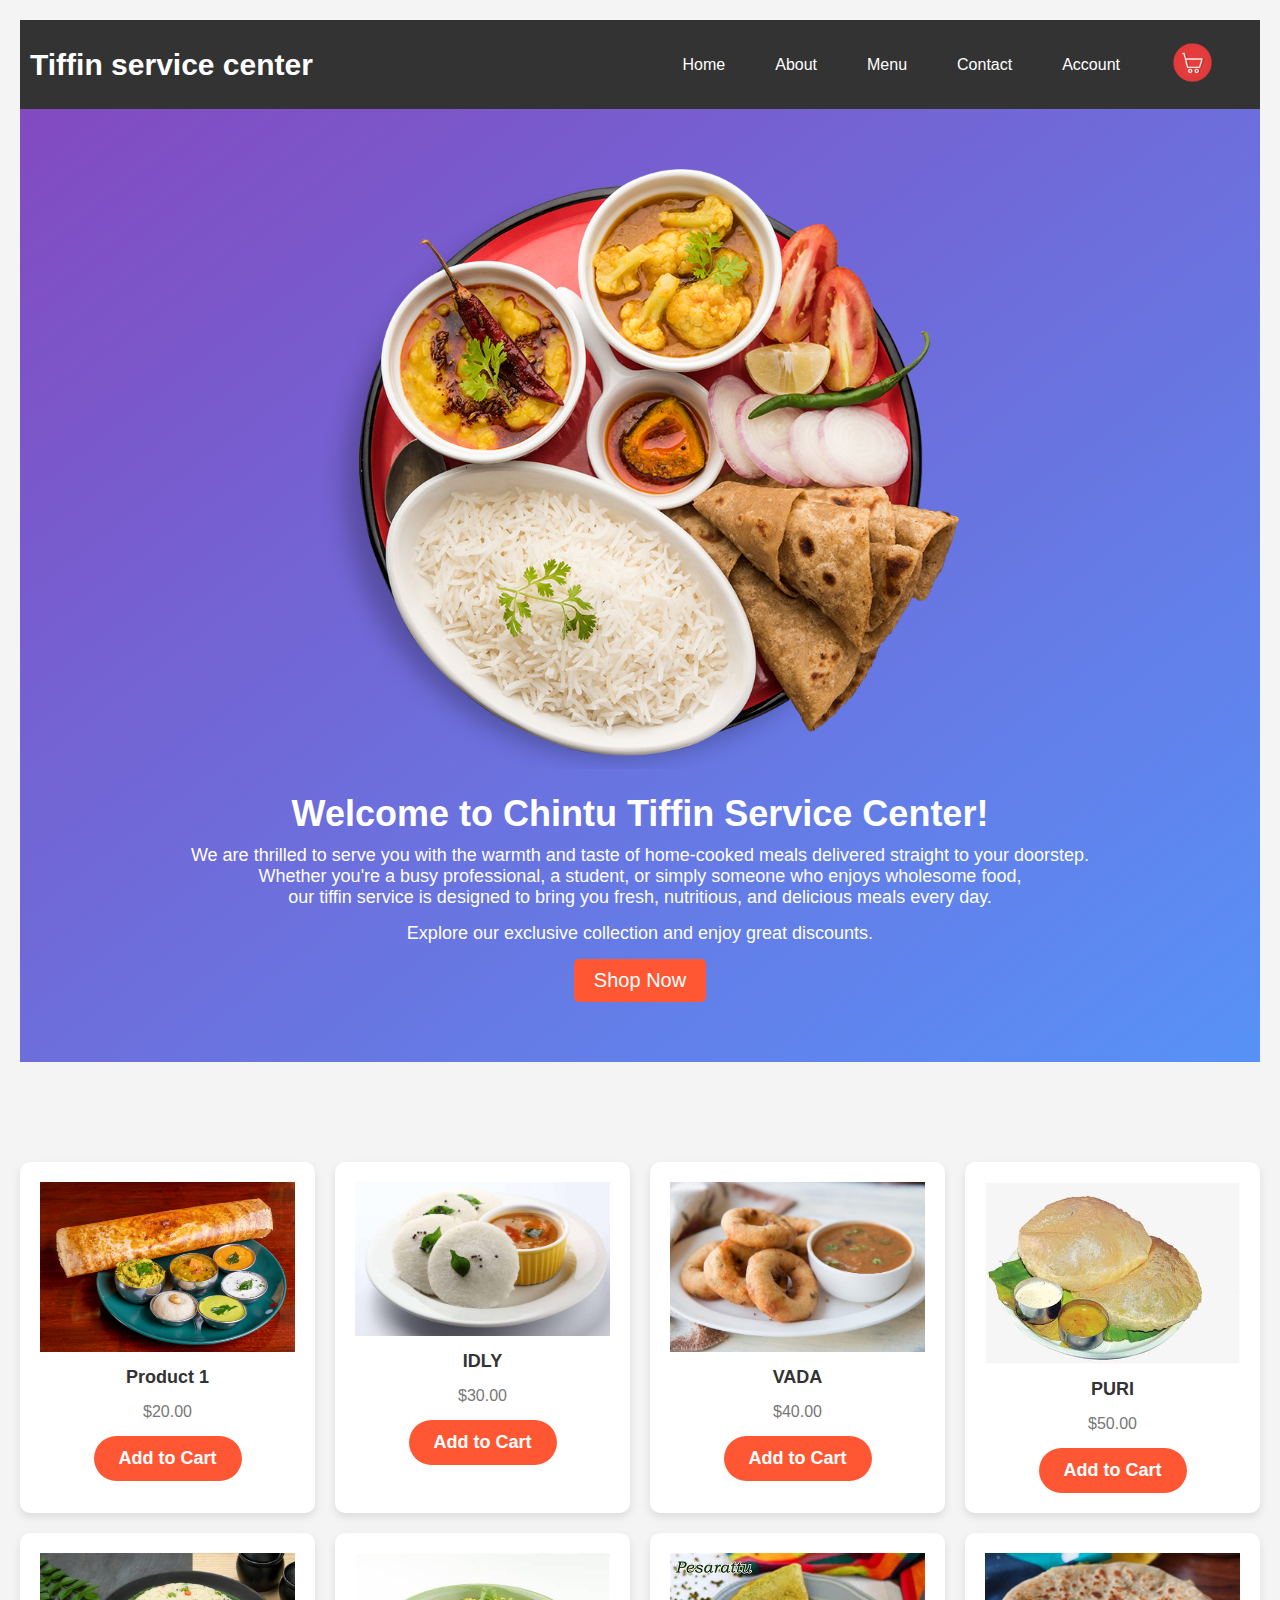
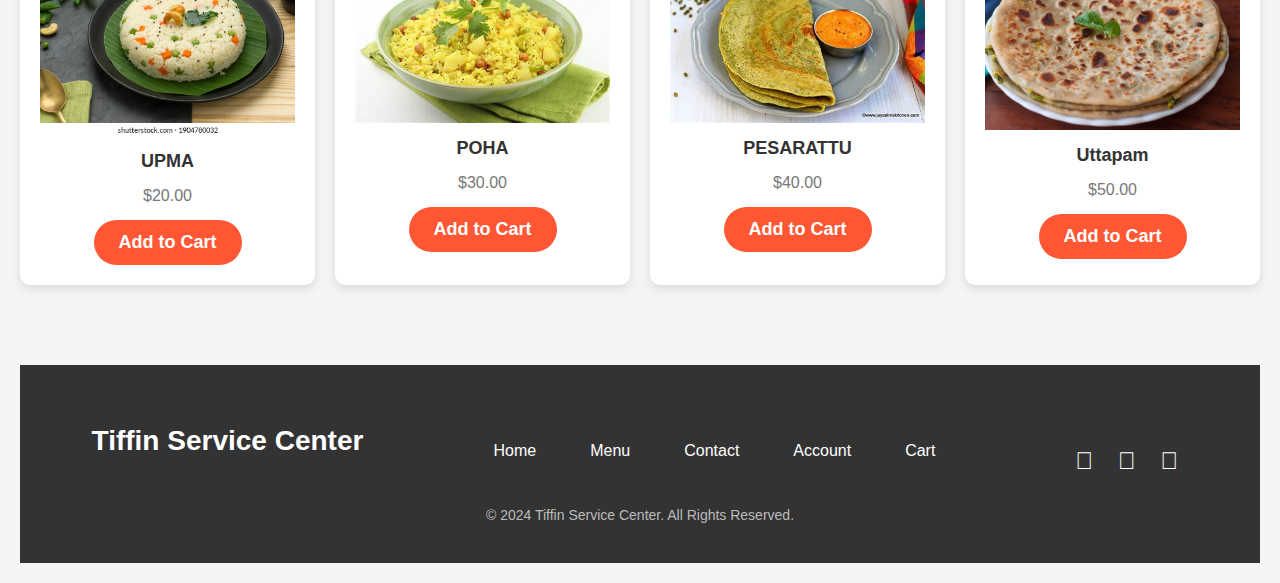
==== index.html @ a06f56ce "first commit" ====
<!DOCTYPE html>
<html lang="en">
<head>
    <meta charset="UTF-8">
    <meta name="viewport" content="width=device-width, initial-scale=1.0">
    <title>Product Page</title>
    <link rel="stylesheet" href="path/to/font-awesome/css/font-awesome.min.css">
    <link rel="stylesheet" href="style.css">
    <link rel="stylesheet" href="nav.css">
    <link rel="stylesheet" href="footer.css">
</head>
<body>
    
     <!-- Navigation Bar -->
     <nav class="navbar">
        <div class="logo"><a href="./index.html">Tiffin service center</a></div>
        <ul class="nav-links">
            <li><a href="./index.html">Home</a></li>
            <li><a href="./about.html">About</a></li>
            <li><a href="./menu.html">Menu</a></li>
            <li><a href="./contact.html">Contact</a></li>
            <li><a href="./account.html">Account</a></li>
            <li><a href="cart.html"><img src="./images/carticon1.webp" alt="Cart Icon" class="cart-icon"></a></li>
        </ul>
        <div class="hamburger">
            <div class="hamburger" id="hamburger">&#9776;</div>
        </div>
    </nav>

    <!-- Sidebar Menu -->
    <div class="sidebar" id="sidebar">
        <span class="close-btn" id="close-btn">&times;</span>
        <a href="./index.html">Home</a>
        <a href="./about.html">About</a>
        <a href="./menu.html">Menu</a>
        <a href="./contact.html">Contact</a>
        <a href="./account.html">Account</a>
        <a href="./cart.html">Cart</a>
    </div>

      <!-- Hero Section -->
      <div class="hero">
        <img src="./images/indian-plate.png" alt="Hero Image"> <!-- Replace with your PNG image URL -->
        <h1>Welcome to Chintu Tiffin Service Center!</h1>
        <p>We are thrilled to serve you with the warmth and taste of 
            home-cooked meals delivered straight to your doorstep. <br> Whether you're a busy professional, 
            a student, or simply someone who enjoys wholesome food, <br>our tiffin service is designed to bring you fresh, nutritious, and delicious meals every day.</p>
        <p>Explore our exclusive collection and enjoy great discounts.</p>
        <button class="cta">Shop Now</button>
    </div>


    <!-- Product Cards -->
    <div class="product-grid">
        <div class="card">
            <img src="./images/deepal-tamang-5oF7d_hPJG4-unsplash (1).jpg" alt="Product 1">
            <h3>Product 1</h3>
            <p>$20.00</p>
            <button class="add-to-cart" data-name="DOSA" data-price="20" data-image="https://via.placeholder.com/150">Add to Cart
            </button>
        </div>
        <div class="card">
            <img src="./images/image2.jpeg" alt="Product 2">
            <h3>IDLY</h3>
            <p>$30.00</p>
            <button class="add-to-cart" data-name="IDLY" data-price="30" data-image="https://via.placeholder.com/150">Add to Cart</button>
        </div>

        <div class="card">
            <img src="./images/image3.jpg" alt="Product 3">
            <h3>VADA</h3>
            <p>$40.00</p>
            <button class="add-to-cart" data-name="VADA" data-price="40" data-image="https://via.placeholder.com/150">Add to Cart</button>
        </div>

        <div class="card">
            <img src="./images/image4.jpg" alt="Product 4">
            <h3>PURI</h3>
            <p>$50.00</p>
            <button class="add-to-cart" data-name="PURI" data-price="50" data-image="https://via.placeholder.com/150">Add to Cart</button>
        </div>
        <div class="card">
            <img src="./images/image5.webp" alt="Product 1">
            <h3>UPMA</h3>
            <p>$20.00</p>
            <button class="add-to-cart" data-name="UPMA" data-price="20" data-image="https://via.placeholder.com/150">Add to Cart
            </button>
        </div>
        <div class="card">
            <img src="./images/poha.jpg" alt="Product 2">
            <h3>POHA</h3>
            <p>$30.00</p>
            <button class="add-to-cart" data-name="Poha" data-price="30" data-image="https://via.placeholder.com/150">Add to Cart</button>
        </div>

        <div class="card">
            <img src="./images/image7.jpg" alt="Product 3">
            <h3>PESARATTU</h3>
            <p>$40.00</p>
            <button class="add-to-cart" data-name="Pesarattu" data-price="40" data-image="https://via.placeholder.com/150">Add to Cart</button>
        </div>

        <div class="card">
            <img src="./images/image8.jpg" alt="Product 4">
            <h3>Uttapam</h3>
            <p>$50.00</p>
            <button class="add-to-cart" data-name="Uttapam" data-price="50" data-image="https://via.placeholder.com/150">Add to Cart</button>
        </div>
    </div>

    <!-- Popup Box (for item added) -->
    <div id="popup" class="popup">
        <span id="close-btn" class="close-btn">&times;</span>
        <h3>Successfully added to cart!</h3>
        <button id="ok-btn">OK</button>
    </div>

    <!-- <div id="thank-you" class="thank-you">Thank you!</div> -->




    <!-- ---------------footer------------- -->
       <!-- Footer Section -->
    <footer>
        <div class="footer-container">
            <!-- Footer Logo -->
            <div class="footer-logo">
                    Tiffin Service Center
            </div>

            <!-- Footer Navigation -->
            <ul class="footer-nav">
                <li><a href="#">Home</a></li>
                <li><a href="#">Menu</a></li>
                <li><a href="#">Contact</a></li>
                <li><a href="#">Account</a></li>
                <li><a href="#">Cart</a></li>
            </ul>

            <!-- Social Media Icons -->
            <div class="social-icons">
                <a href="#" title="Facebook">&#xf09a;</a>
                <a href="#" title="Twitter">&#xf099;</a>
                <a href="#" title="Instagram">&#xf16d;</a>
            </div>
        </div>

        <!-- Footer Credits -->
        <div class="footer-credits">
            &copy; 2024 Tiffin Service Center. All Rights Reserved.
        </div>
    </footer>


    <script>
        const addToCartButtons = document.querySelectorAll('.add-to-cart');
        const popup = document.getElementById('popup');
        const closeBtn = document.getElementById('close-btn');
        const okBtn = document.getElementById('ok-btn');
        const thankYou = document.getElementById('thank-you');

        // Add product to cart in localStorage
        addToCartButtons.forEach(button => {
            button.addEventListener('click', function () {
                const productName = this.getAttribute('data-name');
                const productPrice = this.getAttribute('data-price');
                const productImage = this.getAttribute('data-image');

                const cart = JSON.parse(localStorage.getItem('cart')) || [];
                cart.push({ name: productName, price: productPrice, image: productImage });
                localStorage.setItem('cart', JSON.stringify(cart));

                showPopup();
            });
        });

        function showPopup() {
            popup.style.display = 'block';
        }

        function hidePopup() {
            popup.style.display = 'none';
            showThankYou();
        }

        function showThankYou() {
            thankYou.style.display = 'block';
            thankYou.style.opacity = '1';
            setTimeout(() => {
                thankYou.style.opacity = '0';
                setTimeout(() => {
                    thankYou.style.display = 'none';
                }, 2000);
            }, 2000);
        }

        closeBtn.addEventListener('click', hidePopup);
        okBtn.addEventListener('click', hidePopup);
    </script>
    <script>
         const hamburger = document.getElementById('hamburger');
        const sidebar = document.getElementById('sidebar');
        // const closeBtn = document.getElementById('close-btn');

        // Show the sidebar when the hamburger icon is clicked
        hamburger.addEventListener('click', () => {
            sidebar.classList.toggle('active');
        });

        // Hide the sidebar when the close button is clicked
        closeBtn.addEventListener('click', () => {
            sidebar.classList.remove('active');
        });
    </script>
     <script>
        const addToCartBtn = document.getElementById('addToCartBtn');
        const btnText = document.querySelector('.btn-text');

        addToCartBtn.addEventListener('click', () => {
            // Add the 'done' class to the button to show 'Done' text
            addToCartBtn.classList.add('done');

            // After 2 seconds, remove the 'done' text and bring back 'Add to Cart'
            setTimeout(() => {
                addToCartBtn.classList.remove('done'); // Remove 'done' class
                btnText.style.opacity = '1'; // Show 'Add to Cart' text again
            }, 2000); // 2 seconds delay for 'Done' message display
        });
    </script>
     <script>
        function toggleMenu() {
            const menu = document.querySelector('.navbar ul');
            menu.classList.toggle('show');
        }
    </script>
</body>
</html>
---- style.css ----
:root{
    --clr-btn-dark:rgb(40, 236, 40);
    --clr-btn-light:rgb(50, 216, 50);
    --clr-primary: #3777aa;
    --clr-primary-light:#408abe;
    --clr-white:white;
    --clr-black:black;
    --clr-black-30:rgba(0, 0, 0, 0.438);
    --clr-black-70:rgba(0, 0, 0, 0.692);
    --clr-light-pink:#fdf2f2;
    --clr-light-blue:#e2f7f3;
    

    --radius:3px;
    --font-family: Arial, Helvetica, sans-serif;
    --box-shadow: 0px 3px 10px  var(--clr-black-30);
    --transition:all .3s linear;

}

.primary-button-light,.primary-button-dark{
    font-weight: bold;
    text-transform: uppercase;
    transition: var(--transition);
    border: none;
    cursor: pointer;
    height: 45px;
    font-size: 16px; 
    letter-spacing: 1px;   
    padding-left: 20px;
    padding-right: 20px;
    min-width: 200px;
    display: inline-flex;
    align-items: center;
    justify-content: center;
    border-radius: var(--radius);

}
/* button dark in mobile*/
.primary-button-dark{
    background-color:var(--clr-btn-dark);
    color: var(--clr-white);
}
.primary-button-light{
    background-color: var(--clr-primary);
    color: var(--clr-white);
}
.primary-button-dark:hover{
    background-color: var(--clr-btn-light);
}
.primary-button-light:hover{
    background-color: var(--clr-primary-light);
}
.primary-input,.primary-textarea{
    height: 45px;
    font-size: 16px;
    line-height: 25px;
    padding-left: 15px;
    padding-right: 15px;
    font-family: var(--font-family);
    border-radius: var(--radius);
    border: 1px solid var(--clr-black-70);
    letter-spacing: 1px;
}
.primary-textarea{
    height: unset; 
    padding-top: 15px;
    padding-bottom: 15px;
    resize: vertical;
}
.primary-input::placeholder, .primary-textarea::placeholder{
    text-transform: capitalize;
}
@media screen and (min-width: 992px) {
    .primary-button-dark,.primary-button-light{
        height: 50px;
        min-width: 220px;
    }
    .primary-input{
        height: 50px;
    }
}




/* General styles */
* {
    margin: 0;
    padding: 0;
    box-sizing: border-box;
}

body {
    font-family: 'Lucida Sans', 'Lucida Sans Regular', 'Lucida Grande', 'Lucida Sans Unicode', Geneva, Verdana, sans-serif;
    background-color: #f4f4f4;
    padding: 20px;
}


/* Card Grid Styles */
.container {
    max-width: 1200px;
    margin: 20px auto;
}

.card-grid {
    display: grid;
    grid-template-columns: repeat(4, 1fr);
    gap: 20px;
}

.card {
    background-color: white;
    border-radius: 8px;
    padding: 20px;
    text-align: center;
}

.card img {
    width: 100%;
    height: auto;
}

.card-title {
    font-size: 1.2em;
    margin-top: 10px;
}

.card-price {
    font-size: 1.1em;
    color: #28a745;
    margin-bottom: 15px;
}

.add-to-cart-btn {
    background-color: #28a745;
    color: white;
    padding: 10px;
    border: none;
    border-radius: 5px;
    cursor: pointer;
}

.add-to-cart-btn:hover {
    background-color: #218838;
}

/* Popup Styles */
.popup {
    position: fixed;
    top: 50%;
    left: 50%;
    transform: translate(-50%, -50%);
    background-color: white;
    width: 300px;
    padding: 30px;
    border-radius: 8px;
    box-shadow: 0 4px 16px rgba(0, 0, 0, 0.2);
    display: none;
    z-index: 100;
}

.close-btn {
    position: absolute;
    top: 10px;
    right: 10px;
    font-size: 20px;
    cursor: pointer;
    color: #333;
    transition: color 0.3s ease;
}

.close-btn:hover {
    color: #ff4500;
}

.popup h2 {
    text-align: center;
    margin-bottom: 40px;
    font-size: 1.4em;
    color: #28a745;
}

.popup button {
    display: block;
    margin: 0 auto;
    padding: 10px 20px;
    background-color: #007bff;
    color: white;
    border: none;
    border-radius: 5px;
    cursor: pointer;
    transition: background-color 0.3s ease;
}

.popup button:hover {
    background-color: #0056b3;
}

.thank-you {
    position: fixed;
    top: 10px;
    left: 50%;
    transform: translateX(-50%);
    /* background-color: #28a745; */
    color: #28a745;
    font-size: 40px;
    padding: 10px;
    border-radius: 5px;
    display: none;
    opacity: 0;
    transition: opacity 2s ease;
}

/* Cart Page */
.cart-container {
    max-width: 1200px;
    margin: 20px auto;
}
.cart-container h1{
    text-align: center;
    font-family: Arial, Helvetica, sans-serif
    
    
    ;
}

.cart-item {
    display: flex;
    justify-content: space-between;
    align-items: center;
    background-color: white;
    padding: 10px;
    border-bottom: 1px solid #ccc;
    margin-bottom: 10px;
}

.cart-item .item-info {
    display: flex;
    align-items: center;
}

.cart-item img {
    width: 50px;
    margin-right: 15px;
}

.cart-item .item-name {
    font-size: 18px;
    font-weight: bold;
}

.cart-item .item-price {
    font-size: 16px;
    color: #28a745;
}

.remove-btn {
    background-color: #dc3545;
    color: white;
    border: none;
    padding: 5px 10px;
    cursor: pointer;
    border-radius: 5px;
}

.remove-btn:hover {
    background-color: #c82333;
}
/* Responsive Styles */
@media (max-width: 768px) {
    .hamburger {
        display: flex;
    }

    .nav-links {
        display: none;
    }

    .card-grid {
        grid-template-columns: repeat(2, 1fr);
    }
}

@media (max-width: 480px) {
    .card-grid {
        grid-template-columns: 1fr;
    }
}



  /* Navigation Bar */

        .hamburger {
            font-size: 30px;
            cursor: pointer;
        }

        /* Sidebar */
        .sidebar {
            position: fixed;
            top: 0;
            right: -250px; /* Hidden by default */
            width: 250px;
            height: 100%;
            background-color: #333;
            color: white;
            display: flex;
            flex-direction: column;
            padding: 20px;
            transition: right 0.3s ease-in-out;
        }

        .sidebar.active {
            right: 0; /* Show the sidebar */
        }

        .sidebar .close-btn {
            align-self: flex-end;
            font-size: 25px;
            cursor: pointer;
        }

        .sidebar a {
            color: white;
            text-decoration: none;
            margin: 15px 0;
            font-size: 18px;
        }

        .sidebar a:hover {
            color: #f1f1f1;
        }
      /* Product Grid */
      .product-grid {
        display: grid;
        grid-template-columns: repeat(4, 1fr); /* 4 columns by default */
        gap: 20px; /* Space between cards */
    }

    /* Card Style */
    .card {
        background-color: white;
        border-radius: 10px;
        box-shadow: 0 4px 8px rgba(0, 0, 0, 0.1);
        overflow: hidden;
        transition: transform 0.3s ease;
    }

    .card img {
        width: 100%;
        height: auto;
        display: block;
    }

    .card h3 {
        padding: 15px;
        font-size: 18px;
        color: #333;
    }

    .card p {
        padding: 0 15px 15px;
        font-size: 16px;
        color: #777;
    }

    /* Hover effect */
    .card:hover {
        transform: scale(1.05);
    }

    /* Responsive Grid */
    @media screen and (max-width: 1200px) {
        .product-grid {
            grid-template-columns: repeat(3, 1fr); /* 3 columns for medium screens */
        }
    }

    @media screen and (max-width: 768px) {
        .product-grid {
            grid-template-columns: repeat(2, 1fr); /* 2 columns for tablets */
        }
    }

    @media screen and (max-width: 480px) {
        .product-grid {
            grid-template-columns: 1fr; /* 1 column for mobile screens */
        }
    }

  /* Button Style */
  .add-to-cart{
    position: relative;
    display: inline-block;
    padding: 12px 25px;
    font-size: 18px;
    font-weight: bold;
    color: #fff;
    background-color: #ff5733; /* Orange background */
    border: none;
    border-radius: 30px;
    cursor: pointer;
    overflow: hidden;
    transition: background-color 0.4s ease;
}

.add-to-cart:hover {
    background-color: #e74c3c; /* Darker orange on hover */
}

.add-to-cart:active {
    background-color: #c0392b; /* Dark red when clicked */
}

.btn-text {
    display: inline-block;
    transition: transform 0.4s ease-in-out;
}

.arrow {
    display: inline-block;
    margin-left: 10px;
    transition: transform 0.4s ease-in-out;
}

.done {
    background-color: #27ae60 !important; /* Change background to green when done */
    transition: background-color 0.4s ease;
}

.done .btn-text {
    opacity: 0; /* Hide Add to Cart text */
    transform: translateX(30px); /* Shift the text slightly to the right */
}

.done .arrow {
    opacity: 0; /* Hide the arrow */
}

.done:after {
    content: 'Done';
    position: absolute;
    left: 0;
    right: 0;
    text-align: center;
    font-weight: bold;
    color: #fff;
    animation: doneText 0.4s ease forwards;
}

/* Keyframe Animation for done text */
@keyframes doneText {
    0% {
        opacity: 0;
        transform: scale(0.8);
    }
    100% {
        opacity: 1;
        transform: scale(1);
    }
}

  /* Hero Section */
  .hero {
    background: linear-gradient(to bottom right, #834ac0, #5792f7); /* Gradient background */
    color: white;
    text-align: center;
    padding: 60px 20px; /* Padding for the hero section */
    margin: 0px 0 100px; /* Margin above and below the hero section */
}

.hero img {
    max-width: 100%; /* Responsive image */
    height: 600px;
    margin-bottom: 20px; /* Space between image and text */
}
@media (max-width: 768px){
    .hero img {
        max-width: 100%; /* Responsive image */
        height: 300px;
        margin-bottom: 20px; /* Space between image and text */
    } 
}

.hero h1 {
    font-size: 36px;
    margin-bottom: 10px; /* Space between heading and subheading */
}

.hero p {
    font-size: 18px;
    margin-bottom: 15px; /* Space between paragraphs */
}

.hero .cta {
    font-size: 20px;
    background-color: #ff5733; /* Call to action button color */
    padding: 10px 20px;
    border: none;
    border-radius: 5px;
    color: white;
    cursor: pointer;
    transition: background-color 0.3s;
}

.hero .cta:hover {
    background-color: #e74c3c; /* Darker shade on hover */
}



/* ------------contact---------- */
/* contact featured styling */
.contact-featured-container{
    width: 100%;
}
.contact-featured-container .contact-featured-img{
    width: 100%;
    aspect-ratio: 355/300;
    overflow: hidden;
}
.contact-featured-container .contact-featured-img img{
    width: 100%;
    height: 100%;
    object-fit: cover;
    border-radius: var(--radius);
}
.contact-featured-text-component .contact-me-form{
    display: flex;
    flex-direction: column;
    gap: 30px;
    align-items: flex-start;
}
.view-all{
    position: absolute;
    left: calc(50% - 100px) ;
    top: 245%;
    margin-top: 20px;
 }
 .view-all a{
    
     color: white;
 }
 
 .backtohome{
     position: absolute;
     left: calc(50% - 100px) ;
     top: 310%;
     margin-top: 20px;
 }
 .backtohome a{
    
     color: white;
 }
 .contact-featured-container{
     background: radial-gradient(#fff, #ffd6d6);
     padding-top: 50px;
 }

@media screen and (min-width:922px) {
    .contact-featured{
        display: flex;
        align-items: center;
        justify-content: space-between;
    }
    .contact-featured-img, .contact-featured-text-component{
        flex: 0 0 calc(50% - 30px);
    }
    
}
.title{
    text-align: center;
    margin: 0 auto 80px;
    position: relative;
    line-height: 60px;
}
.title::after{
    content: '';
    text-align: center;
    background-color: #ff523d;
    width: 80px;
    height: 5px;
    border-radius: 5px;
    position: absolute;
    bottom: 0;
    left: 50%;
    transform: translateX(-50%);
}


/* ---------account------- */

.account-page{
    padding: 50px 0;
    background: radial-gradient(#fff, #ffd6d6);
}
.form-container{
    background: #fff;
    width: 300px;
    height: 400px;
    position: relative;
    box-shadow: 0 0 20px 0px rgb(0, 0, 0,0.1);
    margin: auto;
    padding: 20px 0;
    text-align: center;
    overflow: hidden;
    border-radius: 3px;
   
}
.form-container span{
    font-weight: bold;
    padding: 0 10px;
    color: #555;
    cursor: pointer;
    width: 100px;
    display: inline-block;
}
.form-btn{
    display: inline-block;
}
.form-container form{
    max-width: 300px;
    padding: 0 20px;
    position: absolute;
    top: 130px;
    transition: transform 1s;
}
form input{
    width: 100%;
    height: 30px;
    margin: 20px 0;
    padding: 0 20px;
    border: 1px solid #555;
}
form .btn{
    width: 100%;
    cursor: pointer;
    border: none;
    margin: 10px 0;
}
form .btn:focus{
    border: none;
    outline: none;
}
#loginform{
    left: -300px;
}
#regform{
    left: 0;
}
form a{
    font-size: 12px;
}
#indicator{
    width: 100px;
    background: #ff523b;
    border: none;
    margin-top: 8px;
    height: 3px;
    transform: translateX(100px);
    transition: transform 1s;
}

.container {
 display: flex;

}

.order-now-btn{
    position: relative;
    display: inline-block;
    padding: 12px 25px;
    font-size: 18px;
    font-weight: bold;
    color: #fff;
    background-color: #ff5733; /* Orange background */
    border: none;
    border-radius: 30px;
    cursor: pointer;
    overflow: hidden;
    transition: background-color 0.4s ease;
}

.order-now-btn:hover {
    background-color: #e74c3c; /* Darker orange on hover */
}

.order-now-btn:active {
    background-color: #c0392b; /* Dark red when clicked */
}
---- nav.css ----
/* Navbar container */
 .navbar {
    background-color: #333;
    padding: 10px;
    display: flex;
    justify-content: space-between;
    align-items: center;
    color: white;
}

/* Logo */
  .navbar .logo a {
    font-size: 24px;
    font-weight: bold;
    text-decoration: none;
    color: white;
    font-size: 30px;
    font-family: Verdana, Geneva, Tahoma, sans-serif;

}

/* Navbar links */
.navbar ul {
    list-style: none;
    display: flex;
    align-items: center;
}

.navbar ul li {
    position: relative;
    margin-right: 20px;
}

.navbar ul li a {
    color: white;
    text-decoration: none;
    padding: 10px 15px;
    display: block;
}

.navbar ul li a:hover {
    background-color: #555;
    border-radius: 5px;
}

/* Dropdown menu */
.navbar .menu ul {
    display: none;
    position: absolute;
    background-color: #f9f9f9;
    top: 100%;
    left: 0;
    padding: 10px;
    box-shadow: 0 8px 16px rgba(0, 0, 0, 0.1);
}

.navbar .menu:hover ul {
    display: block;
}

.navbar .menu ul li a {
    color: black;
    padding: 10px;
    white-space: nowrap;
}

.navbar .menu ul li a:hover {
    background-color: #ddd;
}

/* Hamburger Icon for Mobile */
.hamburger {
    display: none;
    font-size: 30px;
    cursor: pointer;
}
.cart-icon{
    width: 45px;
    height: 45px;
}
 .sidebar .close-btn{
    color: white;
}

 /* Dropdown Menu */
 .navbar .menu ul {
    display: none;
    position: absolute;
    top: 100%;
    left: 0;
    background-color: #f9f9f9;
    padding: 10px 0;
    box-shadow: 0px 8px 16px rgba(0, 0, 0, 0.1);
}

.navbar .menu ul li a {
    color: black;
    padding: 10px 20px;
    white-space: nowrap;
}

.navbar .menu ul li a:hover {
    background-color: #ddd;
}
 /* Show dropdown on hover */
 .navbar .menu:hover ul {
    display: block;
}


/* Responsive Styles */
@media (max-width: 768px) {
    .navbar ul {
        display: none;
        flex-direction: column;
        position: fixed;
        top: 0;
        right: 0;
        background-color: #333;
        height: 100%;
        width: 200px;
        padding-top: 60px;
        text-align: left;
    }

    .navbar ul li {
        margin: 20px 0;
    }

    .navbar .menu ul {
        position: relative;
        padding-left: 20px;
    }

    .navbar ul li a {
        padding: 10px 15px;
    }

    /* Show menu when active */
    .navbar ul.show {
        display: flex;
    }

    /* Show hamburger */
    .hamburger {
        display: block;
    }
}
---- footer.css ----
/* Footer Section */
    footer {
        background-color: #333;
        color: white;
        padding: 40px 0;
        position: relative;
        text-align: center;
        padding-top: 60px;
        margin-top: 80px;

    }

    .footer-container {
        display: flex;
        flex-wrap: wrap;
        justify-content: space-around;
        align-items: center;
        max-width: 1200px;
        margin: 0 auto;
    }

    /* Footer Logo */
    .footer-logo {
        font-size: 28px;
        font-weight: bold;
        margin-bottom: 20px;
    }

    /* Footer Navigation */
    .footer-nav {
        list-style: none;
        display: flex;
        justify-content: center;
        flex-wrap: wrap;
    }

    .footer-nav li {
        margin: 10px 15px;
    }

    .footer-nav li a {
        color: white;
        text-decoration: none;
        font-size: 16px;
        padding: 8px 12px;
        transition: all 0.3s ease;
    }

    .footer-nav li a:hover {
        color: #f9a825;
        border-bottom: 2px solid #f9a825;
    }

    /* Social Media Icons */
    .social-icons {
        margin-top: 20px;
    }

    .social-icons a {
        margin: 0 10px;
        text-decoration: none;
        color: white;
        font-size: 24px;
        transition: color 0.3s;
    }

    .social-icons a:hover {
        color: #f9a825;
    }

    /* Footer Credits */
    .footer-credits {
        margin-top: 30px;
        font-size: 14px;
        color: #bbb;
    }

    /* Responsive Design */
    @media (max-width: 768px) {
        .footer-container {
            flex-direction: column;
            text-align: center;
        }

        .footer-nav {
            flex-direction: column;
        }

        .footer-nav li {
            margin: 10px 0;
        }
    }
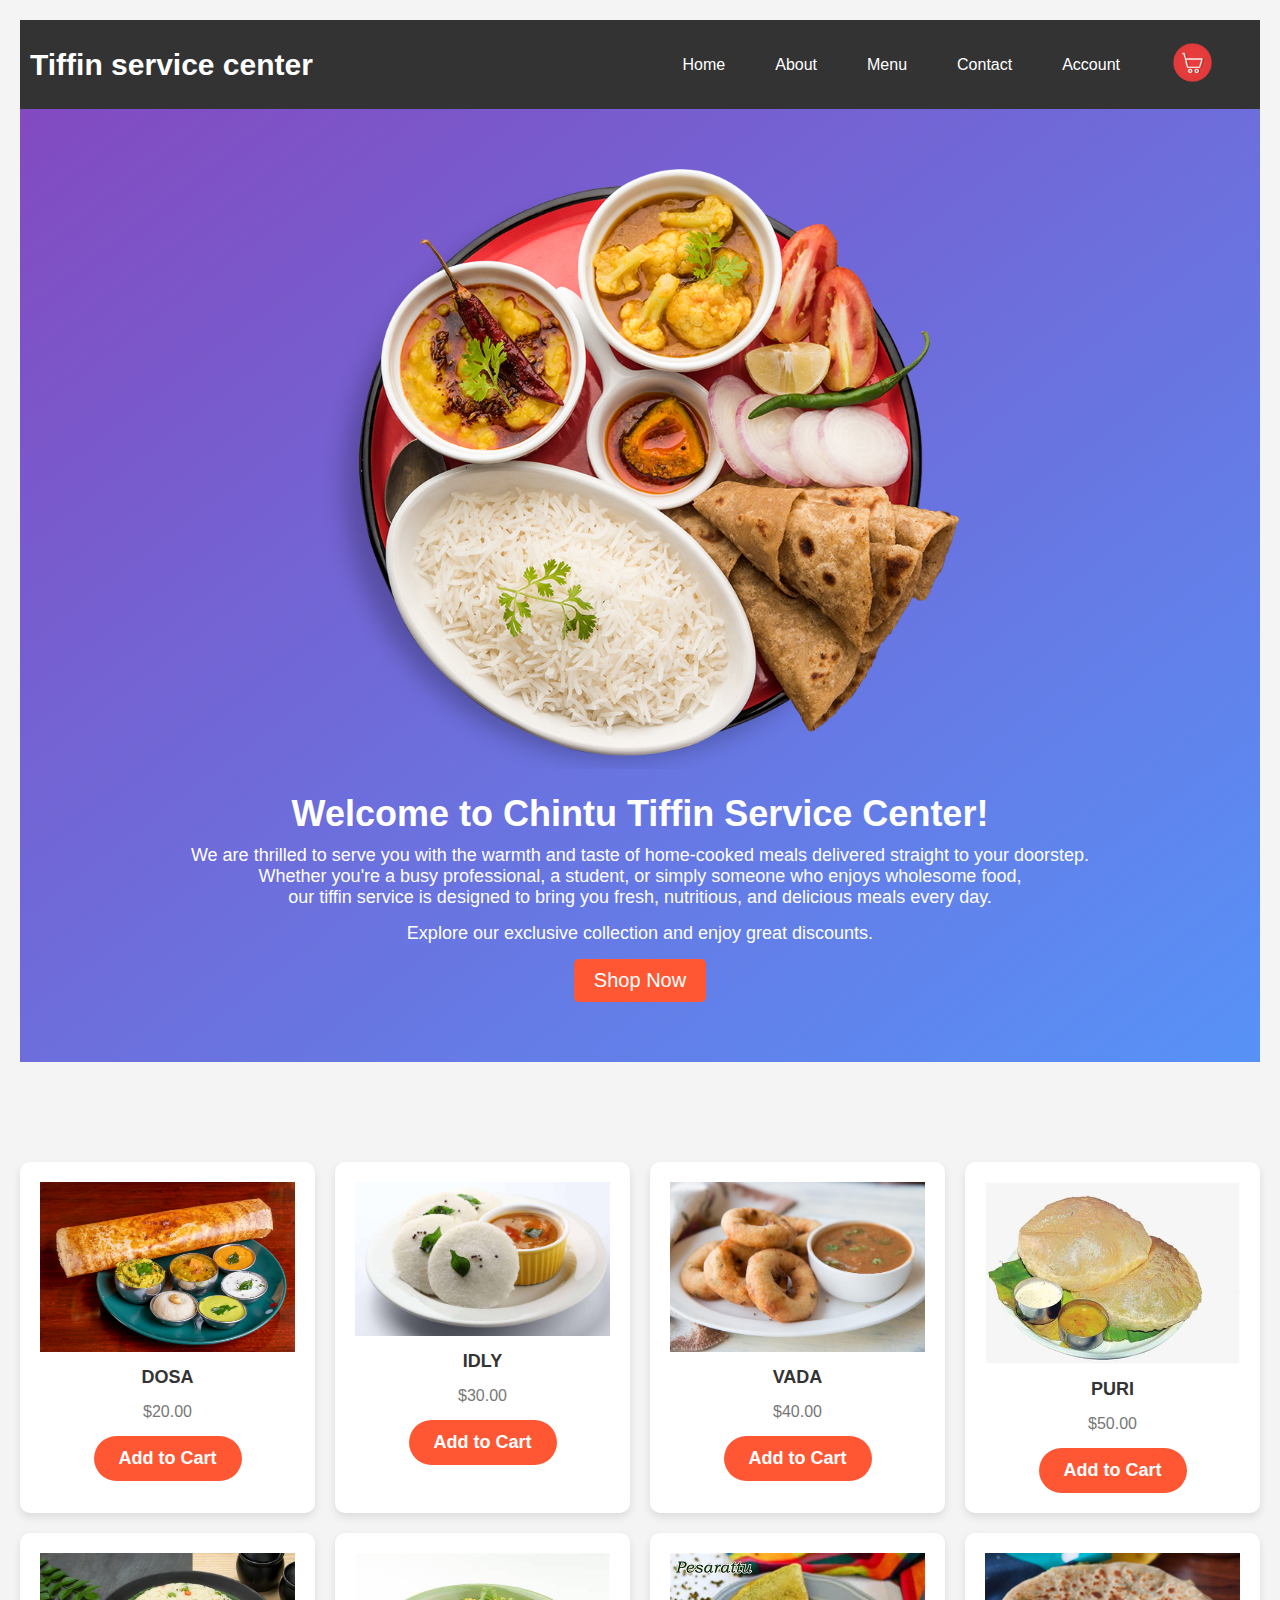
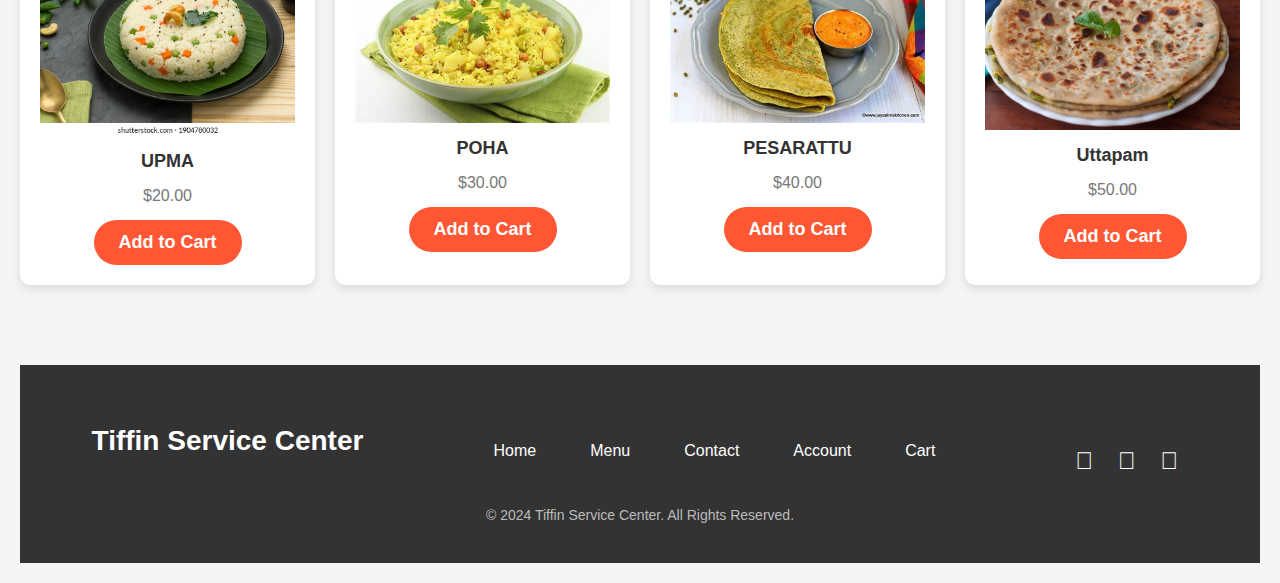
==== commit d53f951b: "second commit" ====
--- a/index.html
+++ b/index.html
@@ -3,7 +3,7 @@
 <head>
     <meta charset="UTF-8">
     <meta name="viewport" content="width=device-width, initial-scale=1.0">
-    <title>Product Page</title>
+    <title>TIFFIN SERVICE CENTER</title>
     <link rel="stylesheet" href="path/to/font-awesome/css/font-awesome.min.css">
     <link rel="stylesheet" href="style.css">
     <link rel="stylesheet" href="nav.css">
@@ -54,7 +54,7 @@
     <div class="product-grid">
         <div class="card">
             <img src="./images/deepal-tamang-5oF7d_hPJG4-unsplash (1).jpg" alt="Product 1">
-            <h3>Product 1</h3>
+            <h3>DOSA</h3>
             <p>$20.00</p>
             <button class="add-to-cart" data-name="DOSA" data-price="20" data-image="https://via.placeholder.com/150">Add to Cart
             </button>
